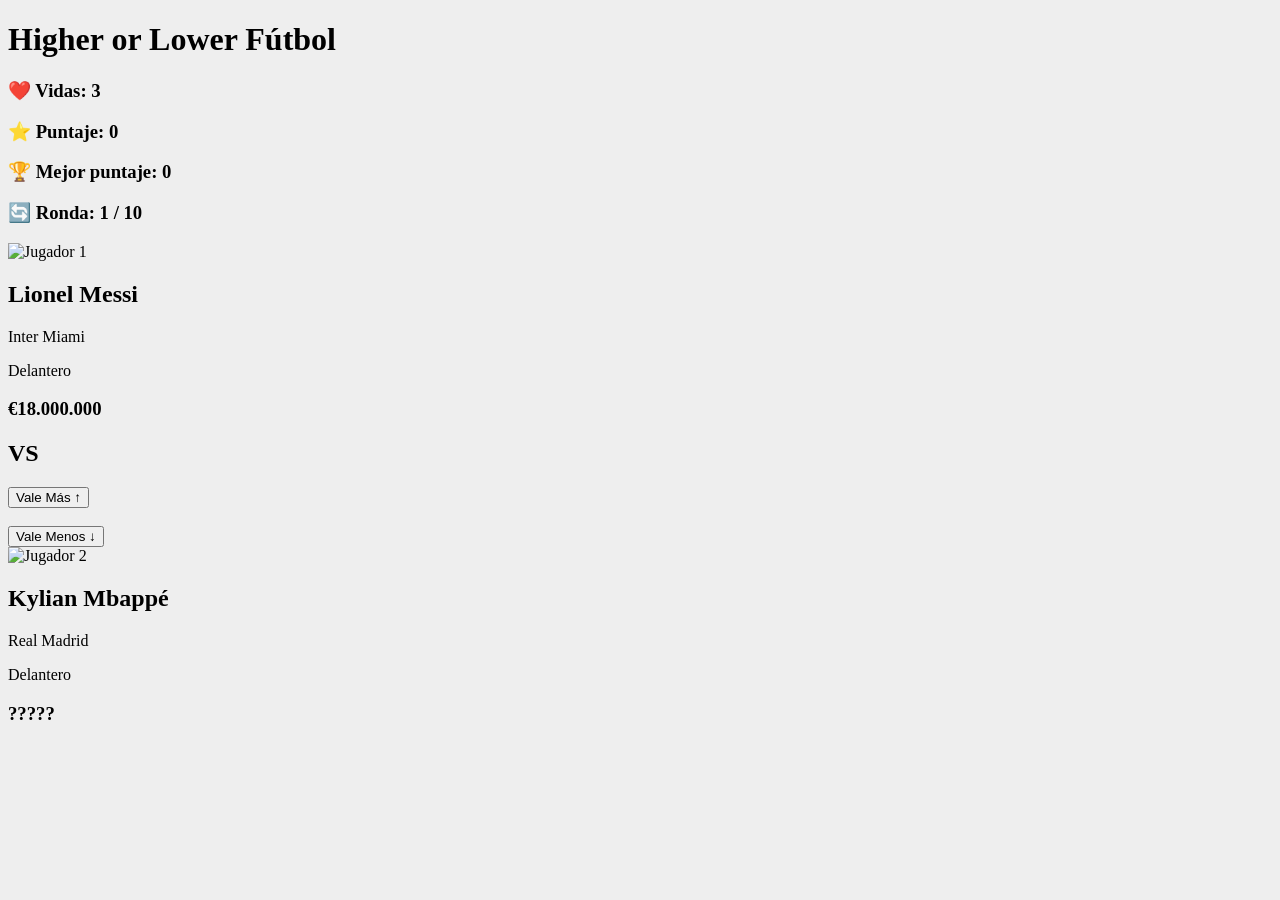
==== frontend/index.html @ 1b74eda3 "html higuer or lower" ====
<!DOCTYPE html>
<html lang="es">

<head>
    <meta charset="UTF-8">
    <meta name="viewport" content="width=device-width, initial-scale=1.0">
    <title>Higher or Lower Fútbol</title>

    <link rel="stylesheet" href="css/style.css">
</head>

<body>

    <header>
        <h1>Higher or Lower Fútbol</h1>
    </header>

    <main>

        <section class="marcador">

            <h3>❤️ Vidas: <span id="vidas">3</span></h3>

            <h3>⭐ Puntaje: <span id="puntaje">0</span></h3>

            <h3>🏆 Mejor puntaje: <span id="mejorPuntaje">0</span></h3>

            <h3>🔄 Ronda: <span id="ronda">1</span> / 10</h3>

        </section>

        <section class="juego">

            <div class="jugador">

                <img src="public/jugador1.jpg" alt="Jugador 1" width="220">

                <h2 id="nombre1">Lionel Messi</h2>

                <p id="equipo1">Inter Miami</p>

                <p id="posicion1">Delantero</p>

                <h3 id="valor1">€18.000.000</h3>

            </div>

            <div class="botones">

                <h1>VS</h1>

                <button id="mayor">Vale Más ↑</button>

                <br><br>

                <button id="menor">Vale Menos ↓</button>

            </div>

            <div class="jugador">

                <img src="public/jugador2.jpg" alt="Jugador 2" width="220">

                <h2 id="nombre2">Kylian Mbappé</h2>

                <p id="equipo2">Real Madrid</p>

                <p id="posicion2">Delantero</p>

                <h3>?????</h3>

            </div>

        </section>

    </main>

    <script src="js/script.js"></script>

</body>

</html>
---- frontend/css/style.css ----
body{
    background:#eee;
}
asdasda
sampa
solidcolorasd
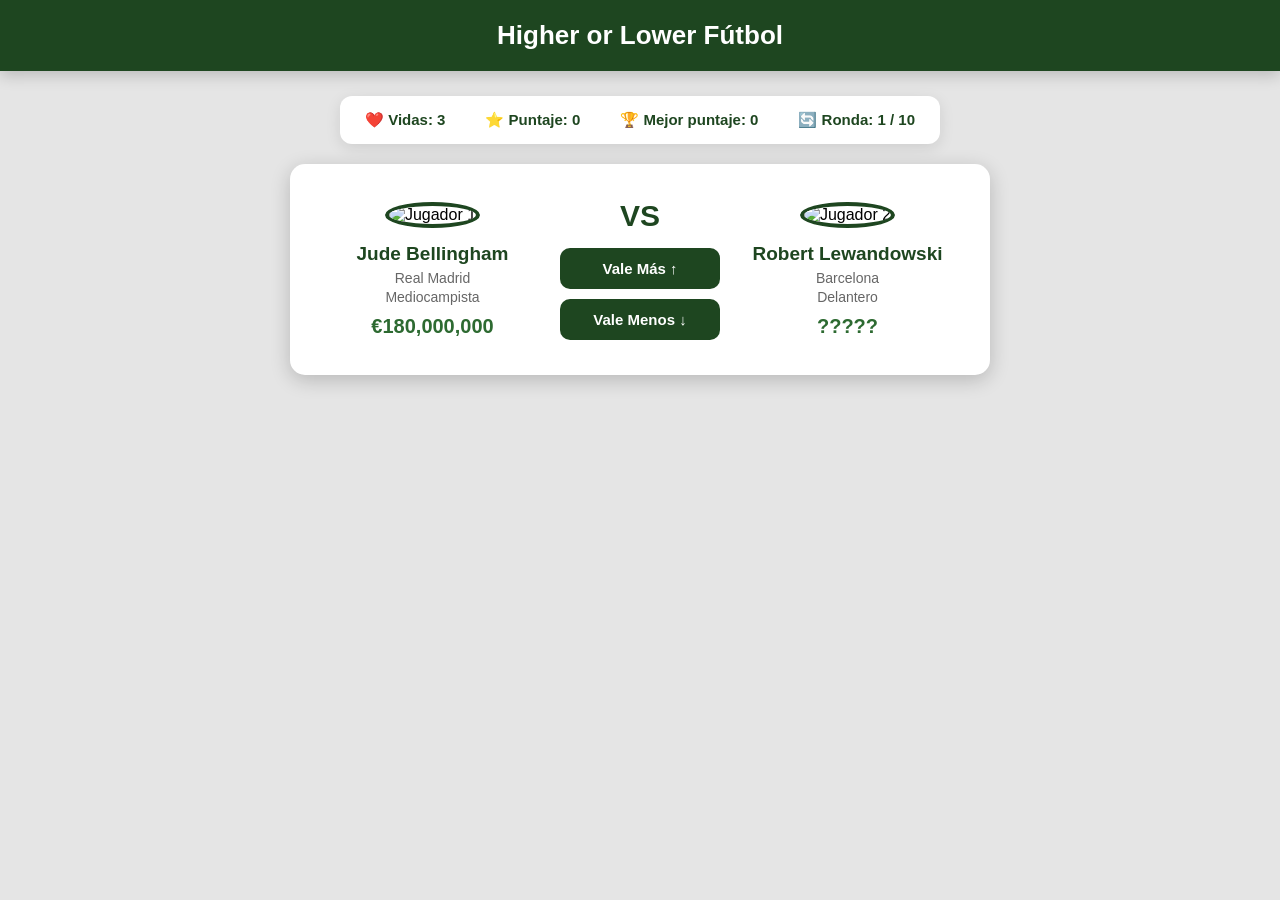
==== commit 66afe40e: "nashe" ====
--- a/frontend/index.html
+++ b/frontend/index.html
@@ -33,7 +33,7 @@
 
             <div class="jugador">
 
-                <img src="public/jugador1.jpg" alt="Jugador 1" width="220">
+                <img src="img/messi.jpg" alt="Jugador 1" width="20px">
 
                 <h2 id="nombre1">Lionel Messi</h2>
 
@@ -59,7 +59,7 @@
 
             <div class="jugador">
 
-                <img src="public/jugador2.jpg" alt="Jugador 2" width="220">
+                <img src="img/mbappe.png" alt="Jugador 2" width="220">
 
                 <h2 id="nombre2">Kylian Mbappé</h2>
 
@@ -79,4 +79,4 @@
 
 </body>
 
-</html>+</html>
--- a/frontend/css/style.css
+++ b/frontend/css/style.css
@@ -1,6 +1,161 @@
-body{
-    background:#eee;
+* {
+    margin: 0;
+    padding: 0;
+    box-sizing: border-box;
+    font-family: Arial, Helvetica, sans-serif;
 }
-asdasda
-sampa
-solidcolorasd
+
+body {
+    background: #e5e5e5;
+    min-height: 100vh;
+    display: flex;
+    flex-direction: column;
+    align-items: center;
+}
+
+header {
+    width: 100%;
+    background: #1e4620;
+    padding: 20px;
+    text-align: center;
+    box-shadow: 0px 4px 15px rgba(0,0,0,0.2);
+}
+
+header h1 {
+    color: white;
+    font-size: 26px;
+}
+
+main {
+    width: 100%;
+    display: flex;
+    flex-direction: column;
+    align-items: center;
+}
+
+/* Marcador */
+.marcador {
+    background: white;
+    width: 90%;
+    max-width: 600px;
+    margin-top: 25px;
+    padding: 15px 25px;
+    border-radius: 12px;
+    box-shadow: 0px 4px 15px rgba(0,0,0,0.1);
+    display: flex;
+    flex-wrap: wrap;
+    justify-content: space-between;
+    gap: 10px;
+}
+
+.marcador h3 {
+    color: #1e4620;
+    font-size: 15px;
+    font-weight: bold;
+}
+
+/* Juego */
+.juego {
+    background: white;
+    width: 90%;
+    max-width: 700px;
+    margin-top: 20px;
+    padding: 35px;
+    border-radius: 15px;
+    box-shadow: 0px 5px 20px rgba(0,0,0,0.2);
+    display: flex;
+    align-items: center;
+    justify-content: space-between;
+    gap: 20px;
+    flex-wrap: wrap;
+}
+
+.jugador {
+    flex: 1;
+    min-width: 200px;
+    text-align: center;
+}
+
+.jugador img {
+    width: 160px;
+    height: 160px;
+    object-fit: cover;
+    border-radius: 50%;
+    border: 4px solid #1e4620;
+    margin-bottom: 15px;
+}
+
+.jugador h2 {
+    color: #1e4620;
+    font-size: 19px;
+    margin-bottom: 5px;
+}
+
+.jugador p {
+    color: #666;
+    font-size: 14px;
+    margin-bottom: 3px;
+}
+
+.jugador h3 {
+    color: #2d6a31;
+    font-size: 20px;
+    margin-top: 10px;
+}
+
+/* Botones VS */
+.botones {
+    display: flex;
+    flex-direction: column;
+    align-items: center;
+    gap: 10px;
+    min-width: 160px;
+}
+
+.botones h1 {
+    color: #1e4620;
+    font-size: 30px;
+    margin-bottom: 5px;
+}
+
+.botones button {
+    background: #1e4620;
+    color: white;
+    border: none;
+    padding: 12px 22px;
+    border-radius: 10px;
+    font-size: 15px;
+    font-weight: bold;
+    cursor: pointer;
+    transition: 0.3s;
+    width: 100%;
+}
+
+.botones button:hover {
+    background: #2d6a31;
+    transform: translateY(-2px);
+}
+
+.botones button:active {
+    transform: translateY(0);
+}
+
+.botones br {
+    display: none;
+}
+
+/* Responsive */
+@media (max-width: 650px) {
+    .juego {
+        flex-direction: column;
+    }
+
+    .botones {
+        order: 3;
+        flex-direction: row;
+    }
+
+    .botones h1 {
+        display: none;
+    }
+}
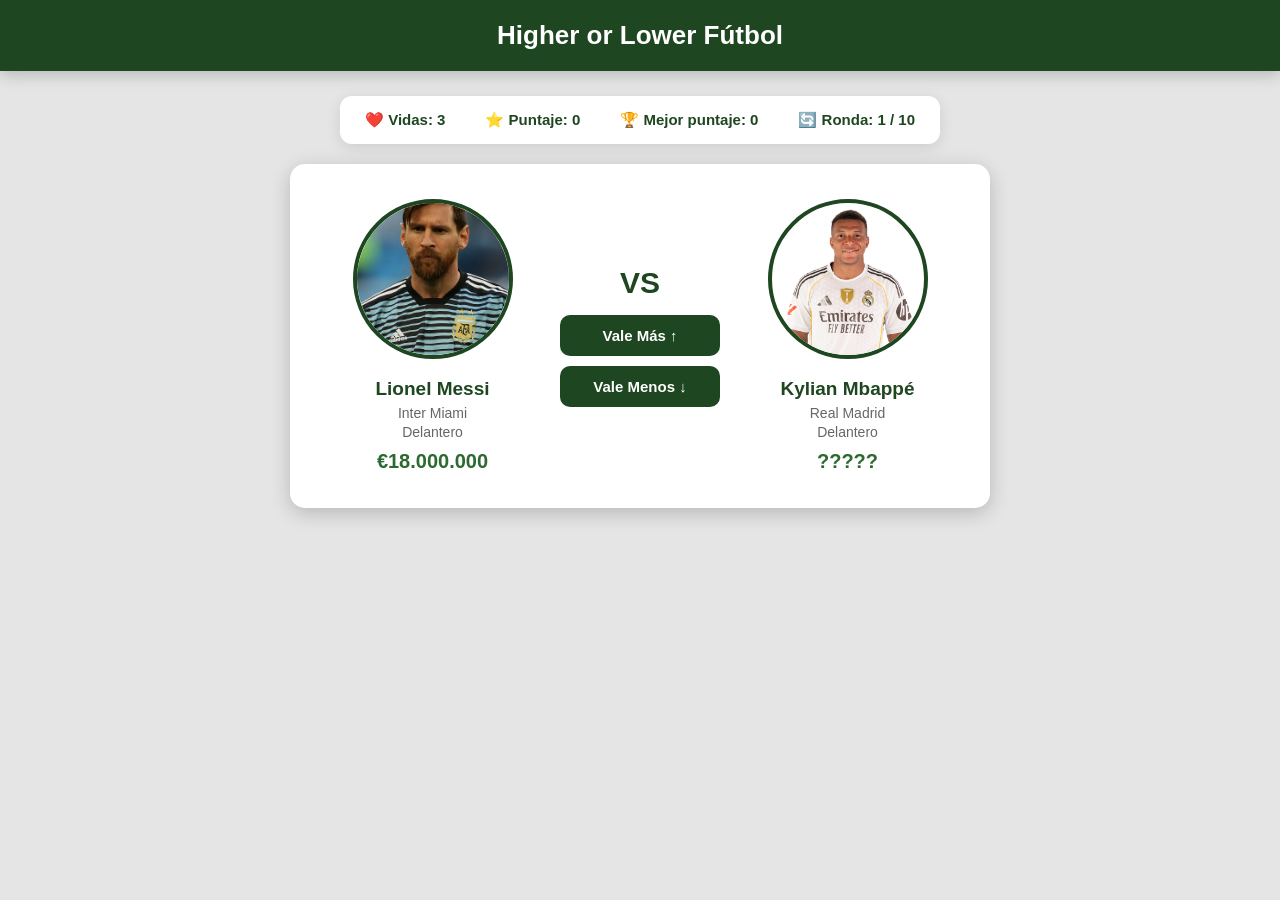
==== commit c3171edc: "Update index.html" ====
--- a/frontend/index.html
+++ b/frontend/index.html
@@ -33,7 +33,7 @@
 
             <div class="jugador">
 
-                <img src="img/messi.jpg" alt="Jugador 1" width="20px">
+                <img src="img/messi.jpg" alt="Jugador 1" id="imagen1">
 
                 <h2 id="nombre1">Lionel Messi</h2>
 
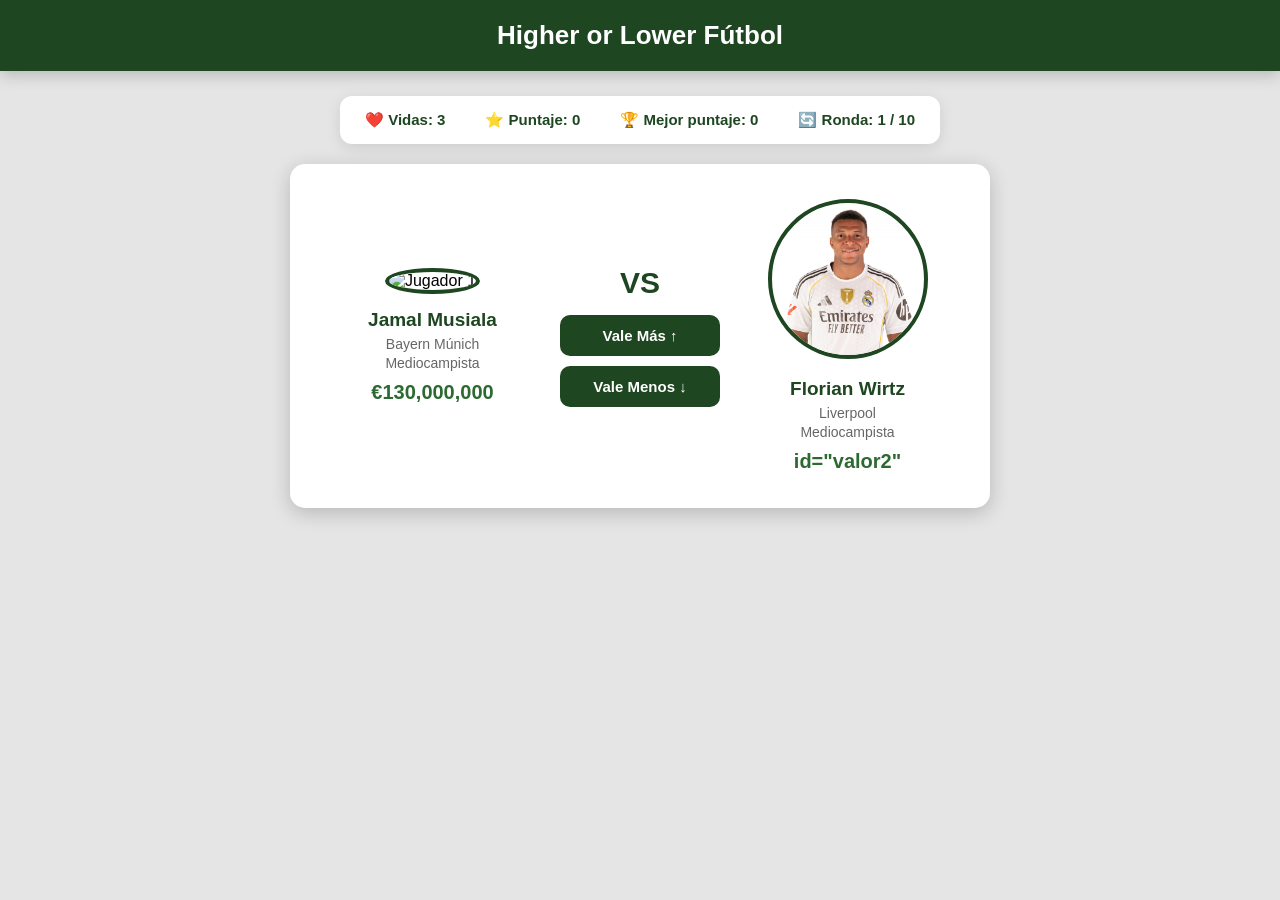
==== commit 703a4160: "muchos arreglos del index mas imagenes" ====
--- a/frontend/index.html
+++ b/frontend/index.html
@@ -67,7 +67,7 @@
 
                 <p id="posicion2">Delantero</p>
 
-                <h3>?????</h3>
+                <h3> id="valor2" </h3>
 
             </div>
 
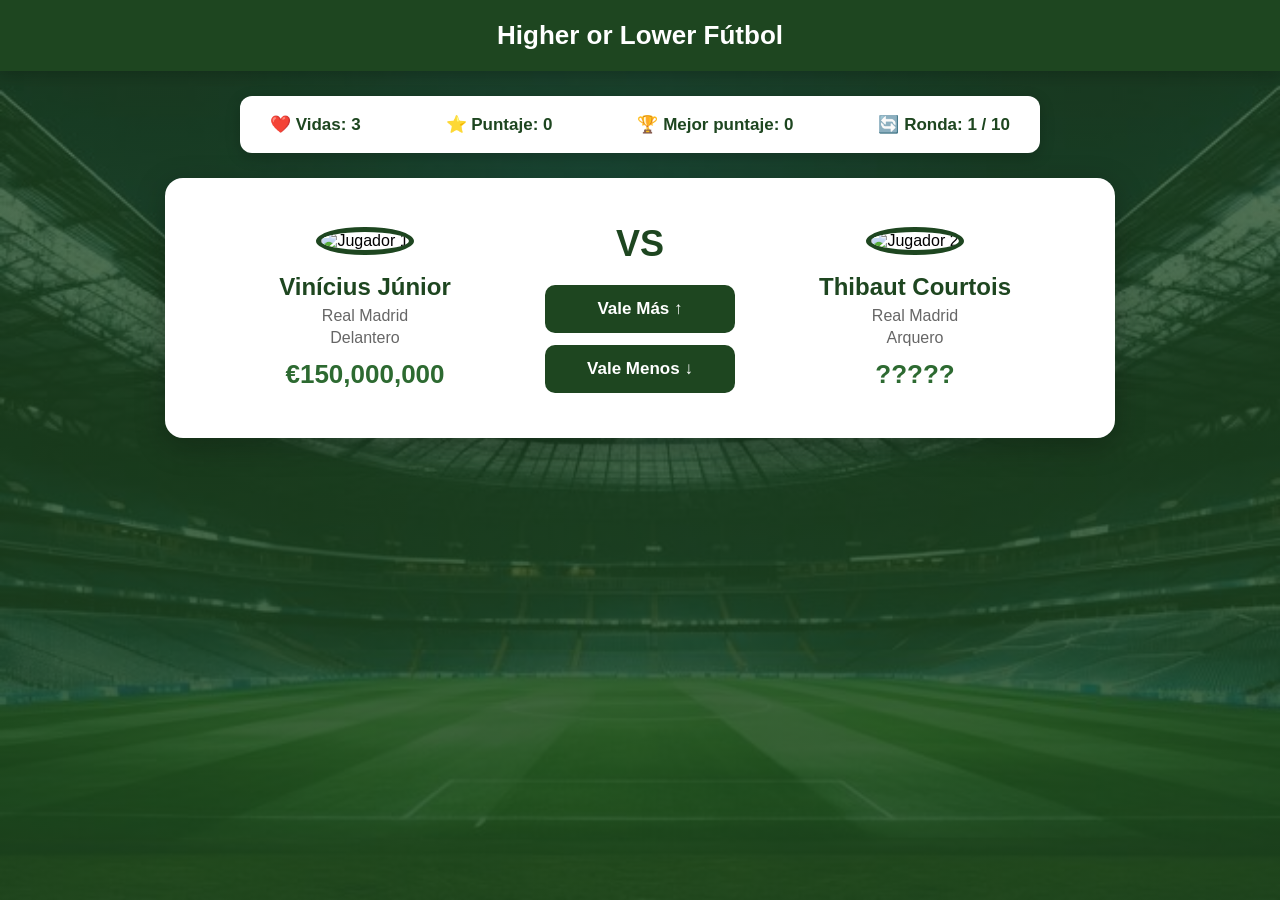
==== commit 26e64c22: "arreglos" ====
--- a/frontend/index.html
+++ b/frontend/index.html
@@ -67,7 +67,7 @@
 
                 <p id="posicion2">Delantero</p>
 
-                <h3> id="valor2" </h3>
+                <h3 id="valor2">?????</h3>
 
             </div>
 
--- a/frontend/css/style.css
+++ b/frontend/css/style.css
@@ -6,7 +6,11 @@
 }
 
 body {
-    background: #e5e5e5;
+    background: linear-gradient(rgba(30, 70, 32, 0.75), rgba(30, 70, 32, 0.85)),
+                url("../img/fondo_cancha.jpg");
+    background-size: cover;
+    background-position: center;
+    background-attachment: fixed;
     min-height: 100vh;
     display: flex;
     flex-direction: column;
@@ -37,11 +41,11 @@
 .marcador {
     background: white;
     width: 90%;
-    max-width: 600px;
+    max-width: 800px;
     margin-top: 25px;
-    padding: 15px 25px;
+    padding: 18px 30px;
     border-radius: 12px;
-    box-shadow: 0px 4px 15px rgba(0,0,0,0.1);
+    box-shadow: 0px 4px 15px rgba(0,0,0,0.2);
     display: flex;
     flex-wrap: wrap;
     justify-content: space-between;
@@ -50,7 +54,7 @@
 
 .marcador h3 {
     color: #1e4620;
-    font-size: 15px;
+    font-size: 17px;
     font-weight: bold;
 }
 
@@ -58,49 +62,50 @@
 .juego {
     background: white;
     width: 90%;
-    max-width: 700px;
-    margin-top: 20px;
-    padding: 35px;
-    border-radius: 15px;
-    box-shadow: 0px 5px 20px rgba(0,0,0,0.2);
+    max-width: 950px;
+    margin-top: 25px;
+    margin-bottom: 40px;
+    padding: 45px;
+    border-radius: 18px;
+    box-shadow: 0px 8px 30px rgba(0,0,0,0.25);
     display: flex;
     align-items: center;
     justify-content: space-between;
-    gap: 20px;
+    gap: 25px;
     flex-wrap: wrap;
 }
 
 .jugador {
     flex: 1;
-    min-width: 200px;
+    min-width: 260px;
     text-align: center;
 }
 
 .jugador img {
-    width: 160px;
-    height: 160px;
+    width: 210px;
+    height: 210px;
     object-fit: cover;
     border-radius: 50%;
-    border: 4px solid #1e4620;
-    margin-bottom: 15px;
+    border: 5px solid #1e4620;
+    margin-bottom: 18px;
 }
 
 .jugador h2 {
     color: #1e4620;
-    font-size: 19px;
-    margin-bottom: 5px;
+    font-size: 24px;
+    margin-bottom: 6px;
 }
 
 .jugador p {
     color: #666;
-    font-size: 14px;
-    margin-bottom: 3px;
+    font-size: 16px;
+    margin-bottom: 4px;
 }
 
 .jugador h3 {
     color: #2d6a31;
-    font-size: 20px;
-    margin-top: 10px;
+    font-size: 26px;
+    margin-top: 12px;
 }
 
 /* Botones VS */
@@ -108,23 +113,23 @@
     display: flex;
     flex-direction: column;
     align-items: center;
-    gap: 10px;
-    min-width: 160px;
+    gap: 12px;
+    min-width: 190px;
 }
 
 .botones h1 {
     color: #1e4620;
-    font-size: 30px;
-    margin-bottom: 5px;
+    font-size: 36px;
+    margin-bottom: 8px;
 }
 
 .botones button {
     background: #1e4620;
     color: white;
     border: none;
-    padding: 12px 22px;
+    padding: 14px 26px;
     border-radius: 10px;
-    font-size: 15px;
+    font-size: 17px;
     font-weight: bold;
     cursor: pointer;
     transition: 0.3s;
@@ -148,6 +153,7 @@
 @media (max-width: 650px) {
     .juego {
         flex-direction: column;
+        padding: 30px;
     }
 
     .botones {
@@ -158,4 +164,73 @@
     .botones h1 {
         display: none;
     }
+
+    .jugador img {
+        width: 160px;
+        height: 160px;
+    }
+}
+/* ===========================
+   POPUP FINAL DEL JUEGO
+=========================== */
+
+.oculto {
+    display: none;
+}
+
+#mensajeFinal {
+    position: fixed;
+    top: 0;
+    left: 0;
+    width: 100%;
+    height: 100%;
+    background: rgba(0,0,0,0.75);
+
+    display: flex;
+    justify-content: center;
+    align-items: center;
+
+    z-index: 9999;
+}
+
+#mensajeFinal.oculto {
+    display: none;
+}
+
+.mensaje {
+    width: 420px;
+    background: white;
+    border-radius: 18px;
+    padding: 35px;
+    text-align: center;
+    box-shadow: 0px 8px 30px rgba(0,0,0,.4);
+}
+
+.mensaje h1 {
+    color: #1e4620;
+    font-size: 34px;
+    margin-bottom: 15px;
+}
+
+.mensaje p {
+    font-size: 20px;
+    color: #555;
+    margin-bottom: 25px;
+}
+
+.mensaje button {
+    background: #1e4620;
+    color: white;
+    border: none;
+    padding: 14px 30px;
+    border-radius: 10px;
+    font-size: 18px;
+    font-weight: bold;
+    cursor: pointer;
+    transition: .3s;
+}
+
+.mensaje button:hover {
+    background: #2d6a31;
+    transform: scale(1.05);
 }
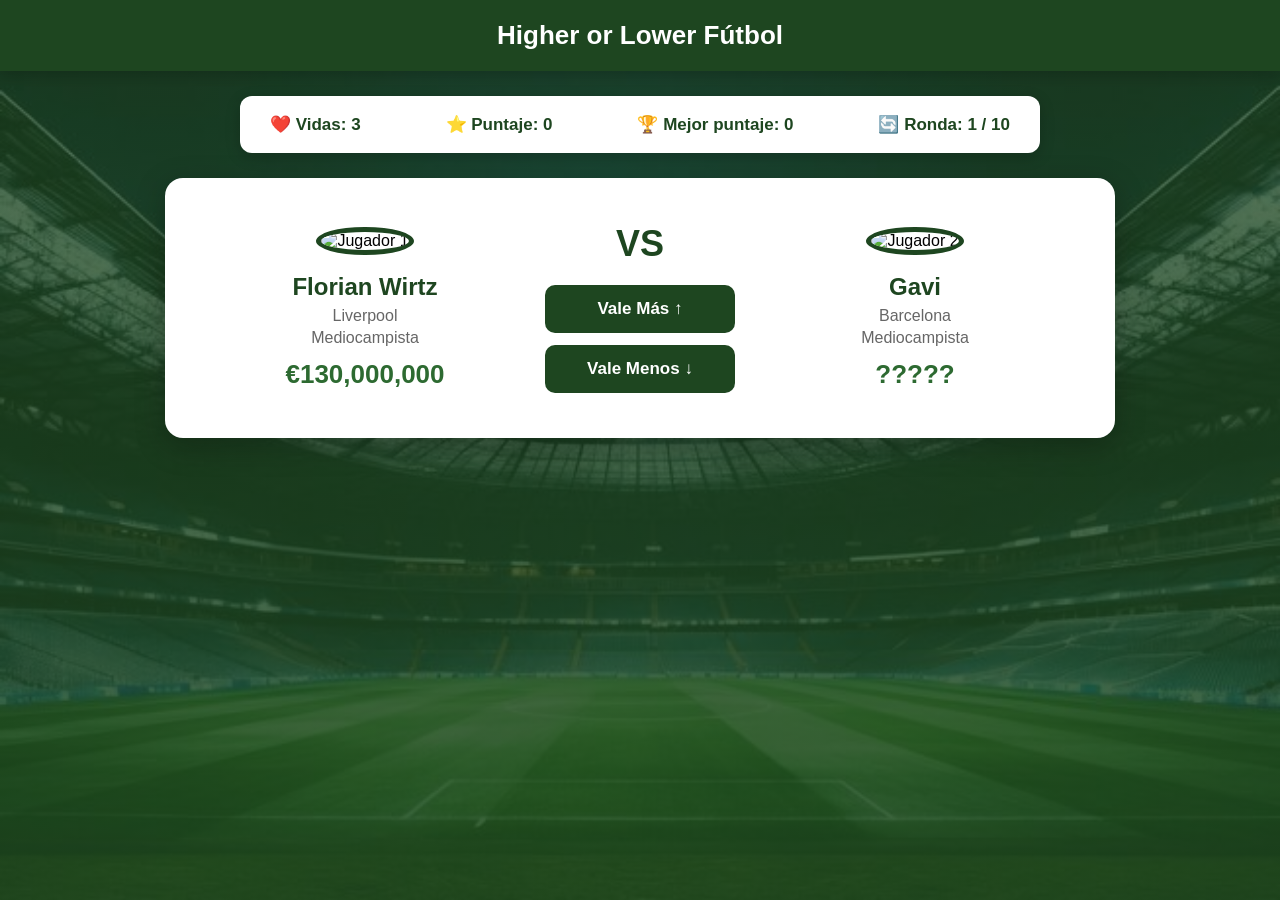
==== commit 0703bfe0: "arreglos mas admin" ====
--- a/frontend/index.html
+++ b/frontend/index.html
@@ -33,7 +33,7 @@
 
             <div class="jugador">
 
-                <img src="img/messi.jpg" alt="Jugador 1" id="imagen1">
+                <img src="img/messi.jpg" alt="Jugador 1" width="220">
 
                 <h2 id="nombre1">Lionel Messi</h2>
 
@@ -79,4 +79,4 @@
 
 </body>
 
-</html>
+</html>
--- a/frontend/css/style.css
+++ b/frontend/css/style.css
@@ -233,4 +233,4 @@
 .mensaje button:hover {
     background: #2d6a31;
     transform: scale(1.05);
-}+}
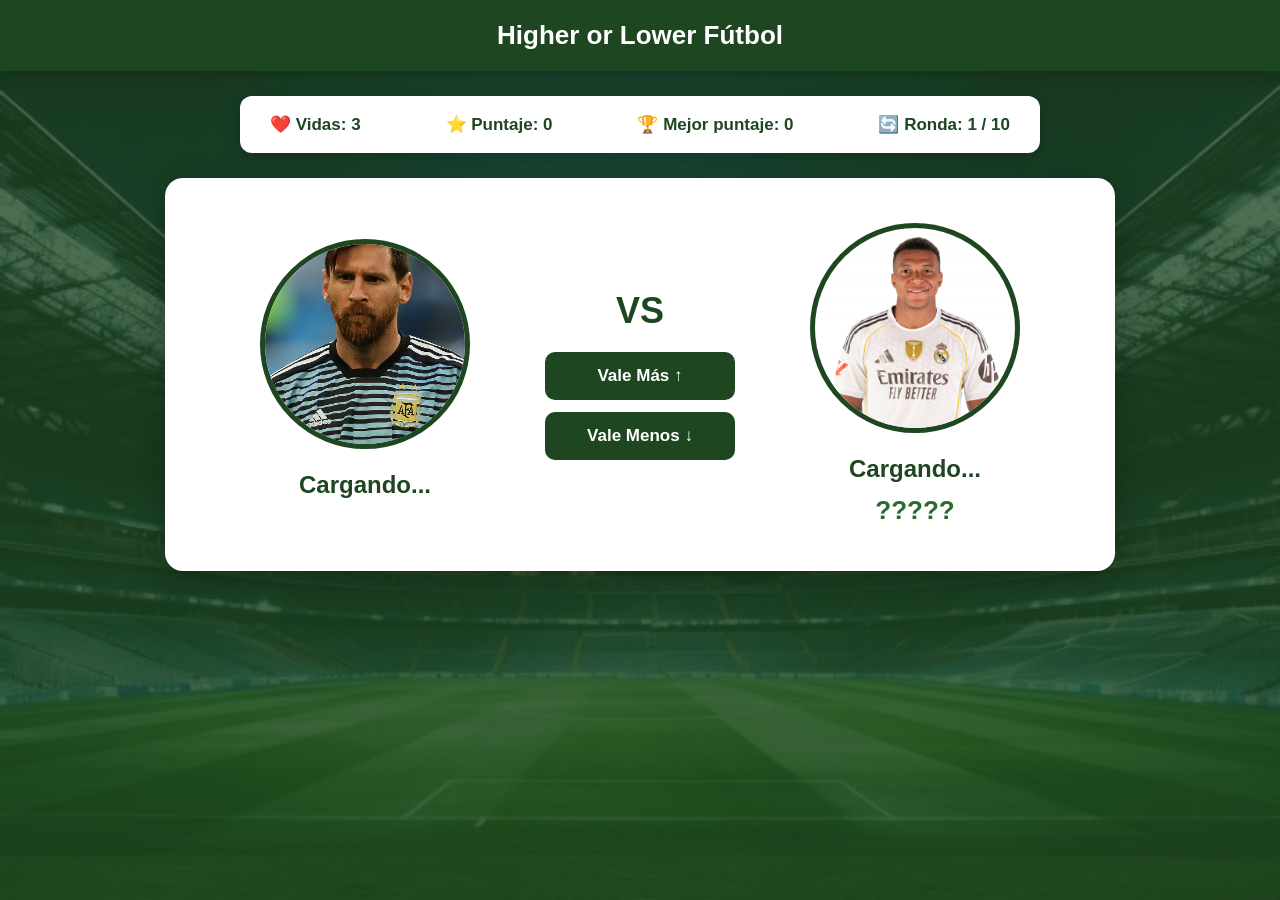
==== commit f6b96754: "TERMINADo Co-Authored-By: lolobeccaria <216725581+butteler32@users.noreply.github.com>" ====
--- a/frontend/index.html
+++ b/frontend/index.html
@@ -13,6 +13,7 @@
 
     <header>
         <h1>Higher or Lower Fútbol</h1>
+        <button id="btnAdmin" class="oculto">Panel Admin</button>
     </header>
 
     <main>
@@ -35,13 +36,13 @@
 
                 <img src="img/messi.jpg" alt="Jugador 1" width="220">
 
-                <h2 id="nombre1">Lionel Messi</h2>
+                <h2 id="nombre1">Cargando...</h2>
 
-                <p id="equipo1">Inter Miami</p>
+                <p id="equipo1"></p>
 
-                <p id="posicion1">Delantero</p>
+                <p id="posicion1"></p>
 
-                <h3 id="valor1">€18.000.000</h3>
+                <h3 id="valor1"></h3>
 
             </div>
 
@@ -61,11 +62,11 @@
 
                 <img src="img/mbappe.png" alt="Jugador 2" width="220">
 
-                <h2 id="nombre2">Kylian Mbappé</h2>
+                <h2 id="nombre2">Cargando...</h2>
 
-                <p id="equipo2">Real Madrid</p>
+                <p id="equipo2"></p>
 
-                <p id="posicion2">Delantero</p>
+                <p id="posicion2"></p>
 
                 <h3 id="valor2">?????</h3>
 
@@ -75,6 +76,26 @@
 
     </main>
 
+    <div id="modalResultado" class="modal-juego oculto">
+        <div class="modal-juego-contenido">
+            <h2 id="modalTitulo">¡Perdiste!</h2>
+            <p id="modalMensaje">¿Querés volver a jugar?</p>
+
+            <div class="ranking">
+                <h3>🏆 Mejores puntajes</h3>
+                <table id="tablaRanking">
+                    <tbody id="cuerpoRanking">
+                    </tbody>
+                </table>
+            </div>
+
+            <div class="modal-juego-botones">
+                <button id="btnReintentar">Jugar de nuevo</button>
+                <button id="btnSalir">Salir</button>
+            </div>
+        </div>
+    </div>
+
     <script src="js/script.js"></script>
 
 </body>
--- a/frontend/css/style.css
+++ b/frontend/css/style.css
@@ -18,6 +18,7 @@
 }
 
 header {
+    position: relative;
     width: 100%;
     background: #1e4620;
     padding: 20px;
@@ -28,6 +29,32 @@
 header h1 {
     color: white;
     font-size: 26px;
+}
+
+#btnAdmin {
+    position: absolute;
+    top: 50%;
+    right: 25px;
+    transform: translateY(-50%);
+    background: white;
+    color: #1e4620;
+    border: 2px solid white;
+    padding: 8px 16px;
+    border-radius: 8px;
+    font-size: 13px;
+    font-weight: bold;
+    cursor: pointer;
+    transition: 0.3s;
+}
+
+#btnAdmin:hover {
+    background: #2d6a31;
+    color: white;
+    border-color: #2d6a31;
+}
+
+#btnAdmin.oculto {
+    display: none;
 }
 
 main {
@@ -145,8 +172,119 @@
     transform: translateY(0);
 }
 
+.botones button:disabled {
+    opacity: 0.5;
+    cursor: not-allowed;
+}
+
 .botones br {
     display: none;
+}
+
+/* Modal de resultado */
+.modal-juego {
+    position: fixed;
+    top: 0;
+    left: 0;
+    width: 100%;
+    height: 100%;
+    background: rgba(0,0,0,0.6);
+    display: flex;
+    align-items: center;
+    justify-content: center;
+    z-index: 999;
+}
+
+.modal-juego.oculto {
+    display: none;
+}
+
+.modal-juego-contenido {
+    background: white;
+    padding: 35px;
+    border-radius: 15px;
+    text-align: center;
+    max-width: 350px;
+    width: 90%;
+    box-shadow: 0px 8px 25px rgba(0,0,0,0.3);
+}
+
+.modal-juego-contenido h2 {
+    color: #1e4620;
+    font-size: 24px;
+    margin-bottom: 12px;
+}
+
+.modal-juego-contenido p {
+    color: #444;
+    font-size: 15px;
+    margin-bottom: 20px;
+}
+
+.modal-juego-botones {
+    display: flex;
+    gap: 12px;
+}
+
+.modal-juego-botones button {
+    flex: 1;
+    padding: 12px;
+    border-radius: 8px;
+    font-size: 15px;
+    font-weight: bold;
+    cursor: pointer;
+    border: none;
+    transition: 0.3s;
+}
+
+#btnReintentar {
+    background: #1e4620;
+    color: white;
+}
+
+#btnReintentar:hover {
+    background: #2d6a31;
+}
+
+#btnSalir {
+    background: white;
+    color: #1e4620;
+    border: 2px solid #1e4620 !important;
+}
+
+#btnSalir:hover {
+    background: #f1f8f2;
+}
+
+/* Ranking dentro del modal */
+.ranking {
+    margin: 15px 0;
+    text-align: left;
+}
+
+.ranking h3 {
+    color: #1e4620;
+    font-size: 16px;
+    margin-bottom: 8px;
+    text-align: center;
+}
+
+#tablaRanking {
+    width: 100%;
+    border-collapse: collapse;
+}
+
+#tablaRanking td {
+    padding: 6px 8px;
+    font-size: 14px;
+    color: #333;
+    border-bottom: 1px solid #eee;
+}
+
+#tablaRanking td:last-child {
+    text-align: right;
+    font-weight: bold;
+    color: #2d6a31;
 }
 
 /* Responsive */
@@ -169,68 +307,4 @@
         width: 160px;
         height: 160px;
     }
-}
-/* ===========================
-   POPUP FINAL DEL JUEGO
-=========================== */
-
-.oculto {
-    display: none;
-}
-
-#mensajeFinal {
-    position: fixed;
-    top: 0;
-    left: 0;
-    width: 100%;
-    height: 100%;
-    background: rgba(0,0,0,0.75);
-
-    display: flex;
-    justify-content: center;
-    align-items: center;
-
-    z-index: 9999;
-}
-
-#mensajeFinal.oculto {
-    display: none;
-}
-
-.mensaje {
-    width: 420px;
-    background: white;
-    border-radius: 18px;
-    padding: 35px;
-    text-align: center;
-    box-shadow: 0px 8px 30px rgba(0,0,0,.4);
-}
-
-.mensaje h1 {
-    color: #1e4620;
-    font-size: 34px;
-    margin-bottom: 15px;
-}
-
-.mensaje p {
-    font-size: 20px;
-    color: #555;
-    margin-bottom: 25px;
-}
-
-.mensaje button {
-    background: #1e4620;
-    color: white;
-    border: none;
-    padding: 14px 30px;
-    border-radius: 10px;
-    font-size: 18px;
-    font-weight: bold;
-    cursor: pointer;
-    transition: .3s;
-}
-
-.mensaje button:hover {
-    background: #2d6a31;
-    transform: scale(1.05);
-}
+}
